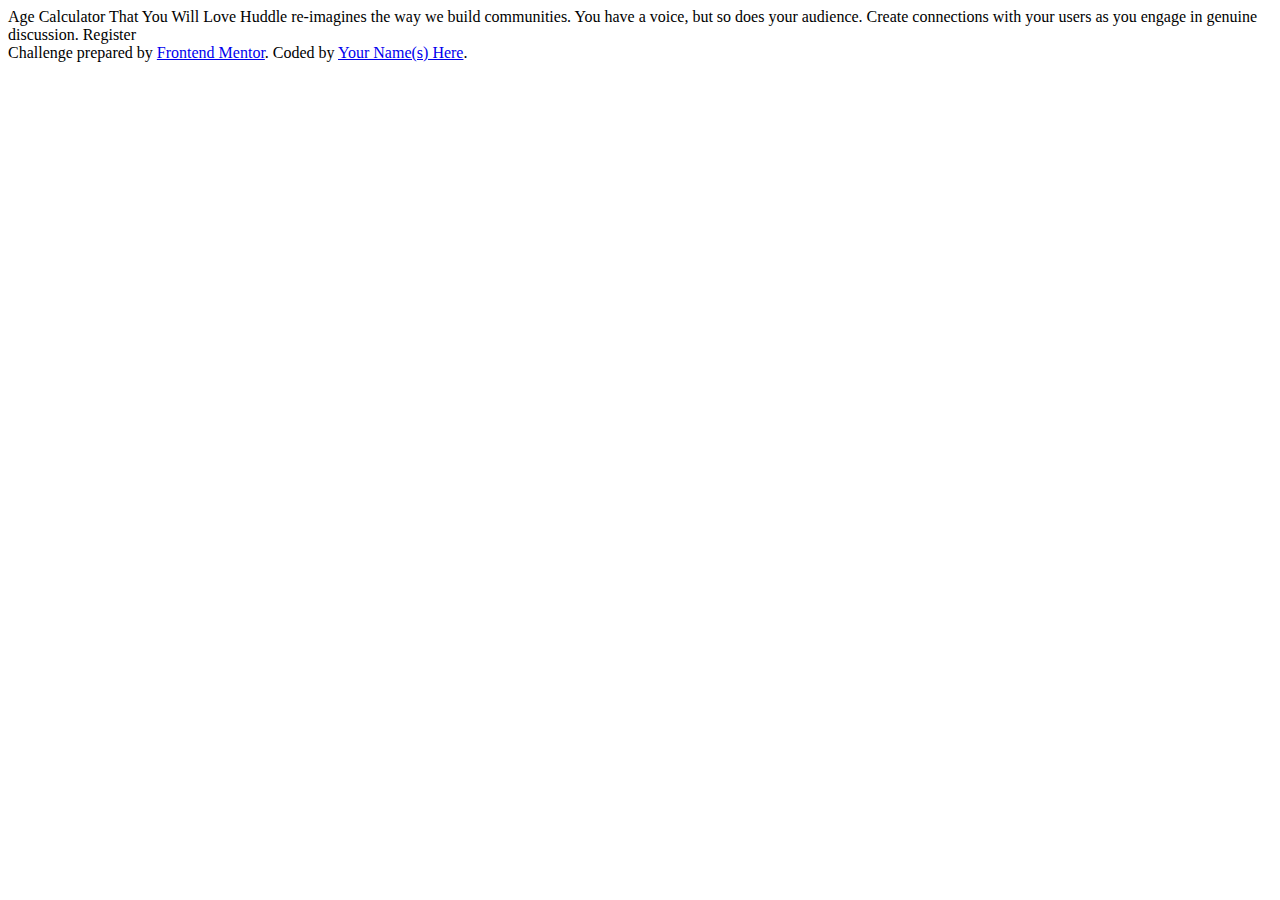
==== landing-page-with-single-introductory-section-master/index.html @ 47a3b126 "Foundation" ====
<!DOCTYPE html>
<html lang="en">
<head>
  <meta charset="UTF-8">
  <meta name="viewport" content="width=device-width, initial-scale=1.0"> <!-- displays site properly based on user's device -->
  <link rel="icon" type="image/png" sizes="32x32" href="./images/favicon-32x32.png">
  <title>Group 2 Project - Age calculator landing page</title>
</head>
<body>

  Age Calculator That You Will Love

  Huddle re-imagines the way we build communities. You have a voice, but so does your audience. 
  Create connections with your users as you engage in genuine discussion. 

  Register

  <!-- Project credits -->
  <footer>
    <div class="attribution">
      Challenge prepared by <a href="https://www.frontendmentor.io?ref=challenge" target="_blank">Frontend Mentor</a>.
      Coded by <a href="#">Your Name(s) Here</a>.
    </div>
  </footer>
</body>
</html>
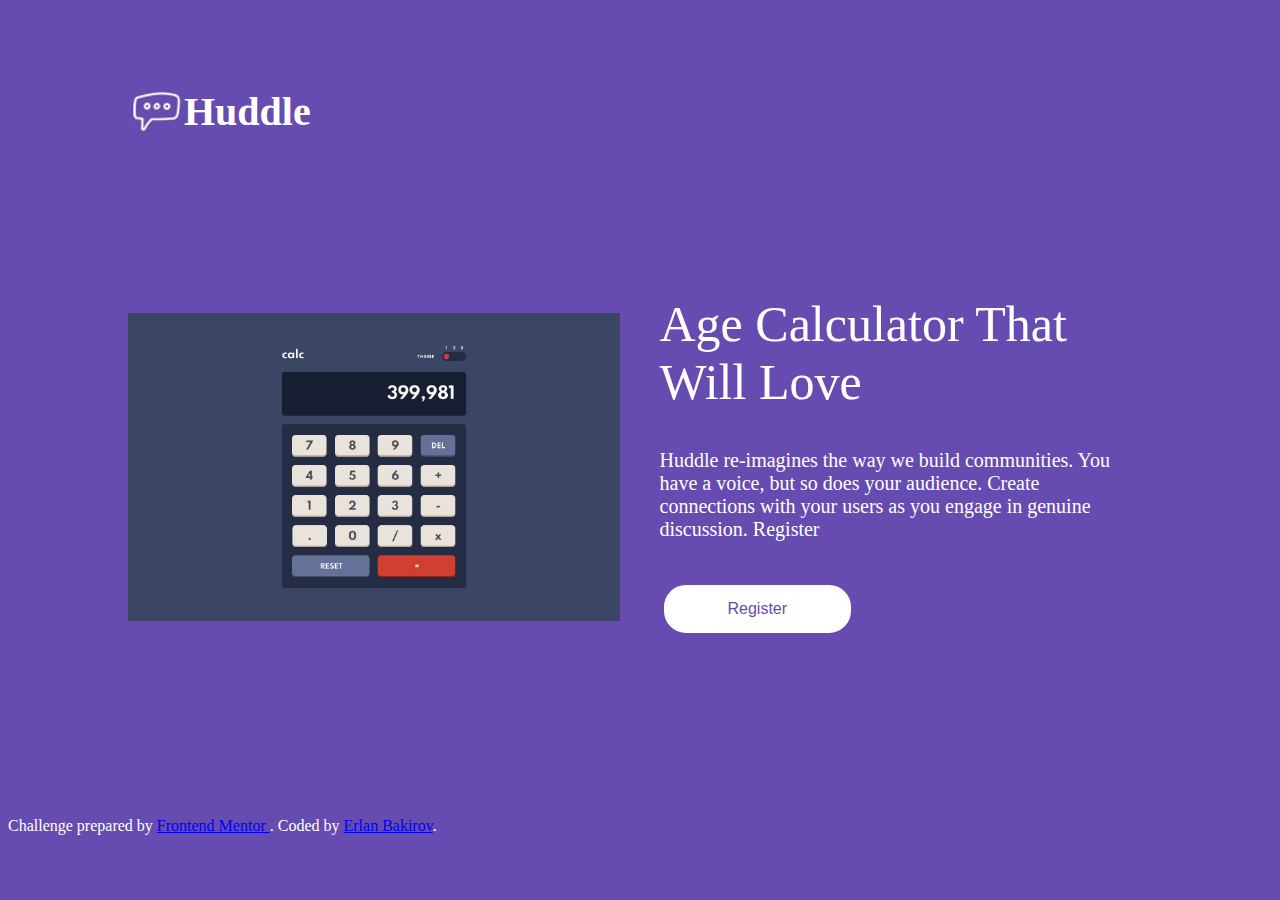
==== commit 669d7afc: "fisrt layout" ====
--- a/landing-page-with-single-introductory-section-master/index.html
+++ b/landing-page-with-single-introductory-section-master/index.html
@@ -1,26 +1,46 @@
 <!DOCTYPE html>
 <html lang="en">
-<head>
-  <meta charset="UTF-8">
-  <meta name="viewport" content="width=device-width, initial-scale=1.0"> <!-- displays site properly based on user's device -->
-  <link rel="icon" type="image/png" sizes="32x32" href="./images/favicon-32x32.png">
-  <title>Group 2 Project - Age calculator landing page</title>
-</head>
-<body>
+  <head>
+    <meta charset="UTF-8" />
+    <meta name="viewport" content="width=device-width, initial-scale=1.0" />
+    <title>Desert Storm</title>
+    <link
+      rel="icon"
+      type="image/png"
+      sizes="32x32"
+      href="./images/favicon-32x32.png"
+    />
+    <link rel="stylesheet" href="css/style.css" />
+  </head>
+  <body>
+    <article class="flex-container">
+      <img src="images/icon-chat.png" class="icon" />
+      <h1 class="myHeader lines-up">Huddle</h1>
+    </article>
+    <article class="flex-container lines-down">
+      <img src="./images/calculator1.jpg" width="48%" />
+      <div class="padding">
+        <p class="big">Age Calculator That Will Love</p>
+        <br />
+        <p class="medium">
+          Huddle re-imagines the way we build communities. You have a voice, but
+          so does your audience. Create connections with your users as you
+          engage in genuine discussion. Register
+        </p>
+        <br />
+        <form action="">
+          <button type="submit" class="shadow transformation">Register</button>
+        </form>
+      </div>
+    </article>
 
-  Age Calculator That You Will Love
-
-  Huddle re-imagines the way we build communities. You have a voice, but so does your audience. 
-  Create connections with your users as you engage in genuine discussion. 
-
-  Register
-
-  <!-- Project credits -->
-  <footer>
-    <div class="attribution">
-      Challenge prepared by <a href="https://www.frontendmentor.io?ref=challenge" target="_blank">Frontend Mentor</a>.
-      Coded by <a href="#">Your Name(s) Here</a>.
-    </div>
-  </footer>
-</body>
-</html>+    <br />
+    <footer>
+      <div class="attribution">
+        Challenge prepared by
+        <a href="https://github.com/Idjid" target="_blank">Frontend Mentor </a>.
+        Coded by <a href="#">Erlan Bakirov</a>.
+      </div>
+    </footer>
+  </body>
+</html>
--- a/landing-page-with-single-introductory-section-master/css/style.css
+++ b/landing-page-with-single-introductory-section-master/css/style.css
@@ -0,0 +1,67 @@
+.flex-container {
+  display: flex;
+  align-items: center;
+}
+.lines-down {
+  margin: 80px;
+  margin-top: 0;
+  padding: 40px;
+}
+.lines-up {
+  margin-top: 80px;
+  margin-bottom: 80px;
+  font-size: 40px;
+}
+.padding {
+  padding: 40px;
+}
+.icon {
+  margin: 0;
+  margin-left: 80px;
+  padding: 0;
+  padding-left: 40px;
+}
+.big {
+  font-size: 50px;
+  margin: 0;
+}
+.medium {
+  font-size: 20px;
+}
+button {
+  background-color: #e980e7;
+  border: none;
+  color: white;
+  padding: 15px 64px;
+  text-align: center;
+  text-decoration: none;
+  display: inline-block;
+  font-size: 16px;
+  margin: 4px 2px;
+  cursor: pointer;
+  transition-duration: 0.4s;
+  border-radius: 24px;
+}
+.transformation {
+  background-color: white;
+  color: #664cb1;
+  border: 2px solid #664cb1;
+}
+.transformation:hover {
+  background-color: #e980e7;
+  color: white;
+}
+
+.shadow:hover {
+  box-shadow: 0 12px 16px 0 rgba(0, 0, 0, 0.24),
+    0 17px 50px 0 rgba(0, 0, 0, 0.19);
+}
+
+body {
+  background-color: #664cb1;
+  color: white;
+}
+.myHeader {
+  background-color: #664cb1;
+  text-align: left;
+}
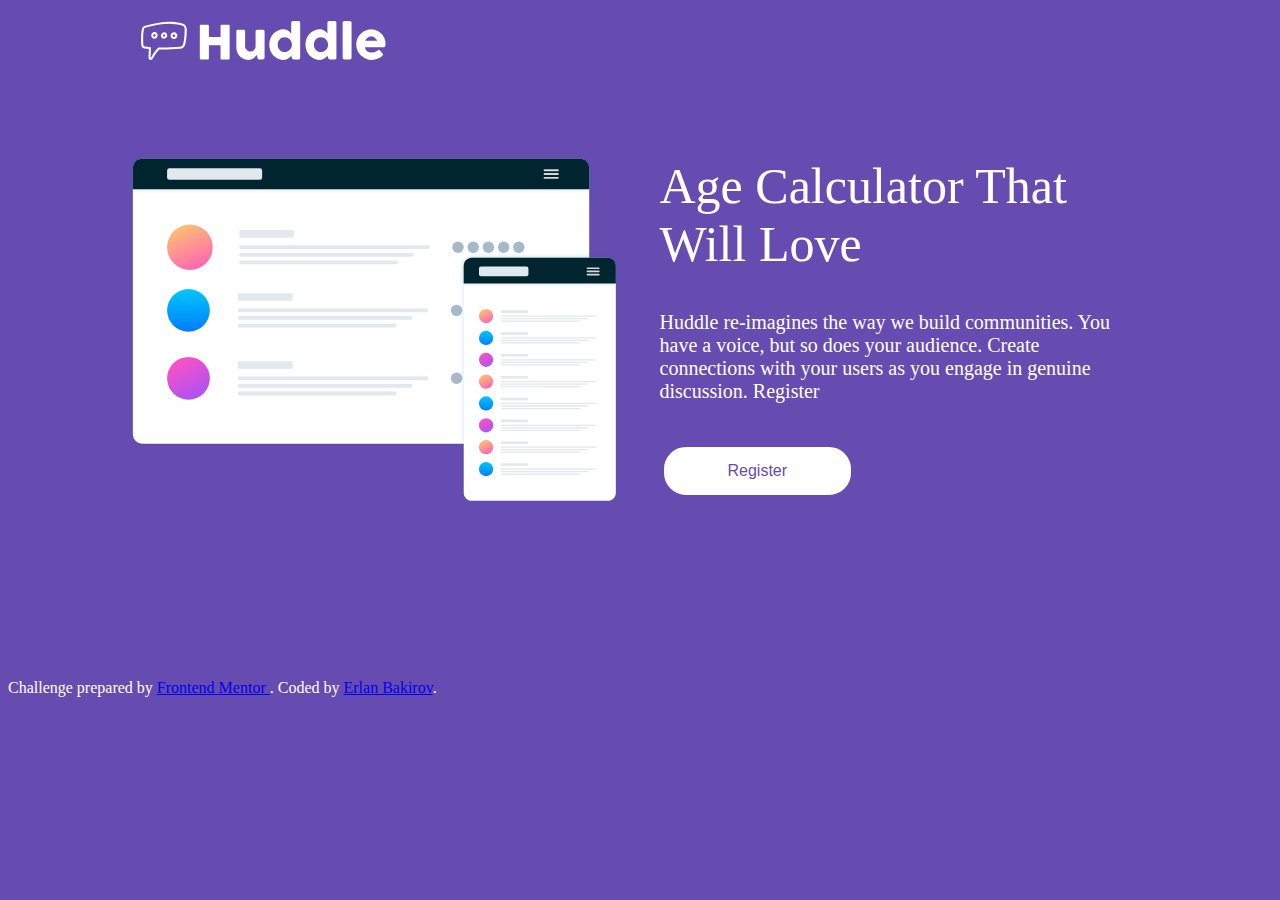
==== commit f8343220: "fixes" ====
--- a/landing-page-with-single-introductory-section-master/index.html
+++ b/landing-page-with-single-introductory-section-master/index.html
@@ -12,13 +12,17 @@
     />
     <link rel="stylesheet" href="css/style.css" />
   </head>
+  <!-- <style>
+    body {
+      background: url("images/bg-desktop.svg");
+      background-repeat: no-repeat;
+      background-size: cover;
+    }
+  </style> -->
   <body>
-    <article class="flex-container">
-      <img src="images/icon-chat.png" class="icon" />
-      <h1 class="myHeader lines-up">Huddle</h1>
-    </article>
+    <img src="images/logo.svg" class="icon" />
     <article class="flex-container lines-down">
-      <img src="./images/calculator1.jpg" width="48%" />
+      <img src="./images/illustration-mockups.svg" width="48%" />
       <div class="padding">
         <p class="big">Age Calculator That Will Love</p>
         <br />
@@ -33,10 +37,9 @@
         </form>
       </div>
     </article>
-
     <br />
     <footer>
-      <div class="attribution">
+      <div>
         Challenge prepared by
         <a href="https://github.com/Idjid" target="_blank">Frontend Mentor </a>.
         Coded by <a href="#">Erlan Bakirov</a>.
--- a/landing-page-with-single-introductory-section-master/css/style.css
+++ b/landing-page-with-single-introductory-section-master/css/style.css
@@ -6,11 +6,6 @@
   margin: 80px;
   margin-top: 0;
   padding: 40px;
-}
-.lines-up {
-  margin-top: 80px;
-  margin-bottom: 80px;
-  font-size: 40px;
 }
 .padding {
   padding: 40px;
@@ -61,6 +56,7 @@
   background-color: #664cb1;
   color: white;
 }
+
 .myHeader {
   background-color: #664cb1;
   text-align: left;
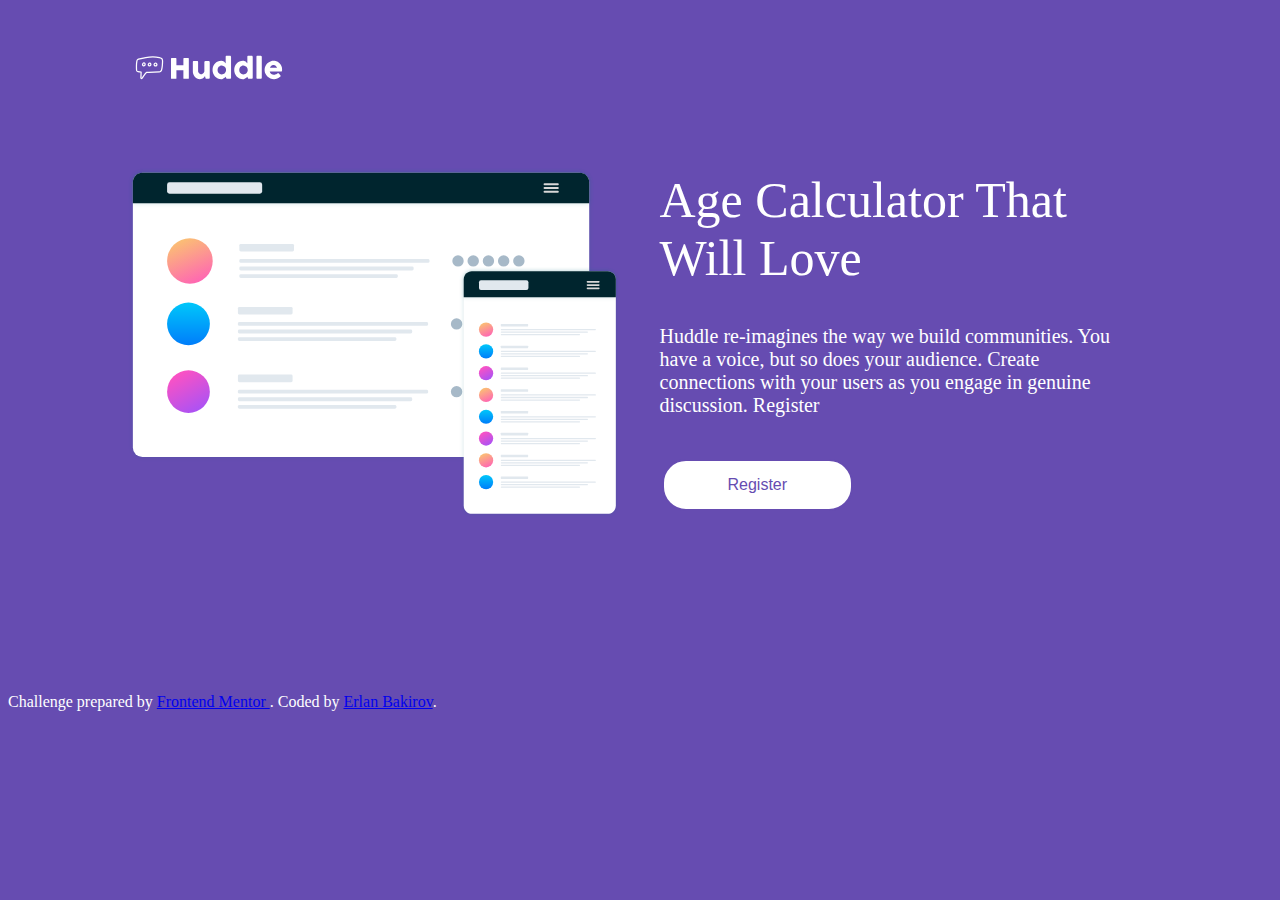
==== commit a3e8f711: "near the end" ====
--- a/landing-page-with-single-introductory-section-master/index.html
+++ b/landing-page-with-single-introductory-section-master/index.html
@@ -20,7 +20,7 @@
     }
   </style> -->
   <body>
-    <img src="images/logo.svg" class="icon" />
+    <img src="images/logo.svg" class="icon" width="12.5%" />
     <article class="flex-container lines-down">
       <img src="./images/illustration-mockups.svg" width="48%" />
       <div class="padding">
--- a/landing-page-with-single-introductory-section-master/css/style.css
+++ b/landing-page-with-single-introductory-section-master/css/style.css
@@ -15,6 +15,7 @@
   margin-left: 80px;
   padding: 0;
   padding-left: 40px;
+  padding-top: 40px;
 }
 .big {
   font-size: 50px;
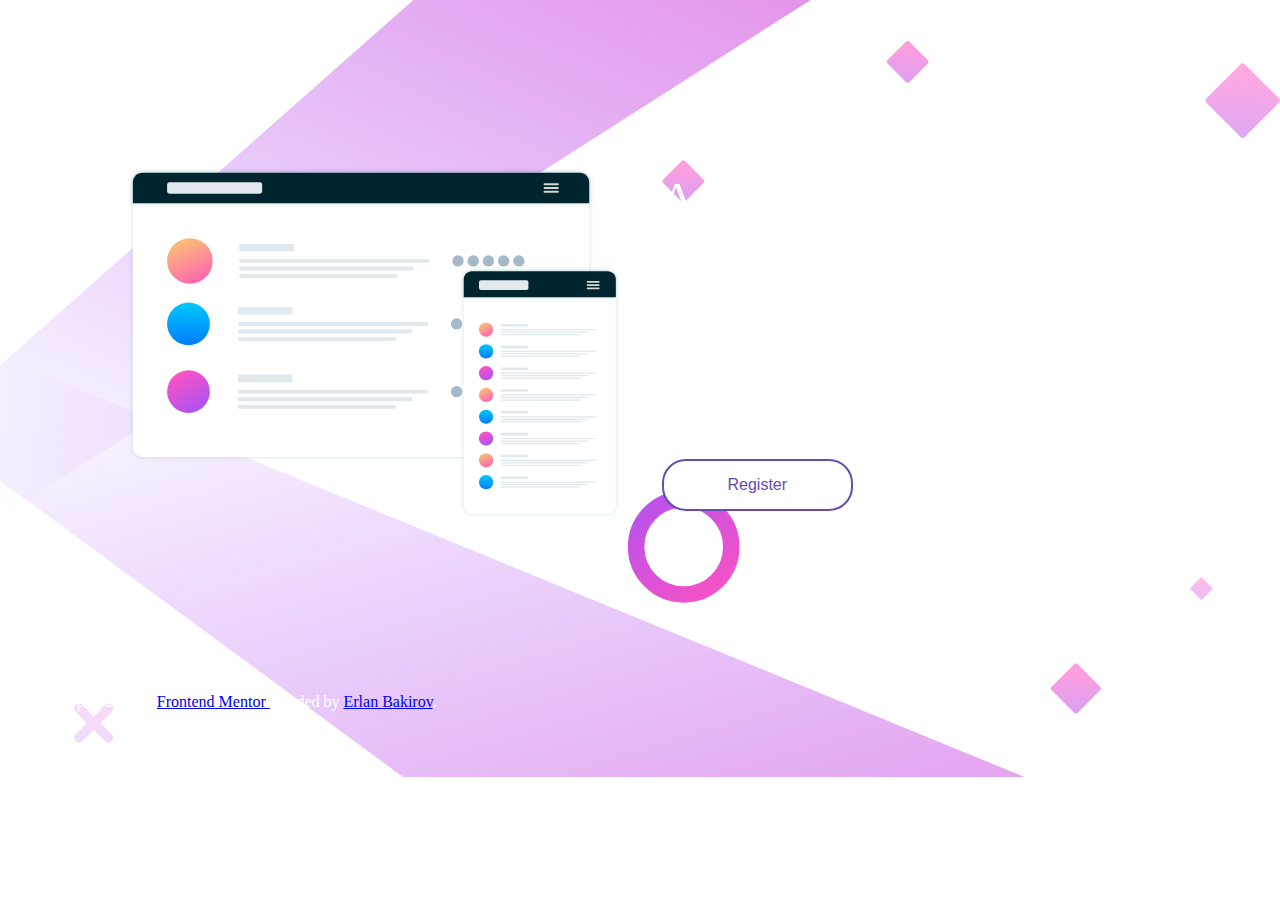
==== commit 99c4dc65: "last mistakes" ====
--- a/landing-page-with-single-introductory-section-master/index.html
+++ b/landing-page-with-single-introductory-section-master/index.html
@@ -12,13 +12,13 @@
     />
     <link rel="stylesheet" href="css/style.css" />
   </head>
-  <!-- <style>
+  <style>
     body {
       background: url("images/bg-desktop.svg");
       background-repeat: no-repeat;
       background-size: cover;
     }
-  </style> -->
+  </style>
   <body>
     <img src="images/logo.svg" class="icon" width="12.5%" />
     <article class="flex-container lines-down">
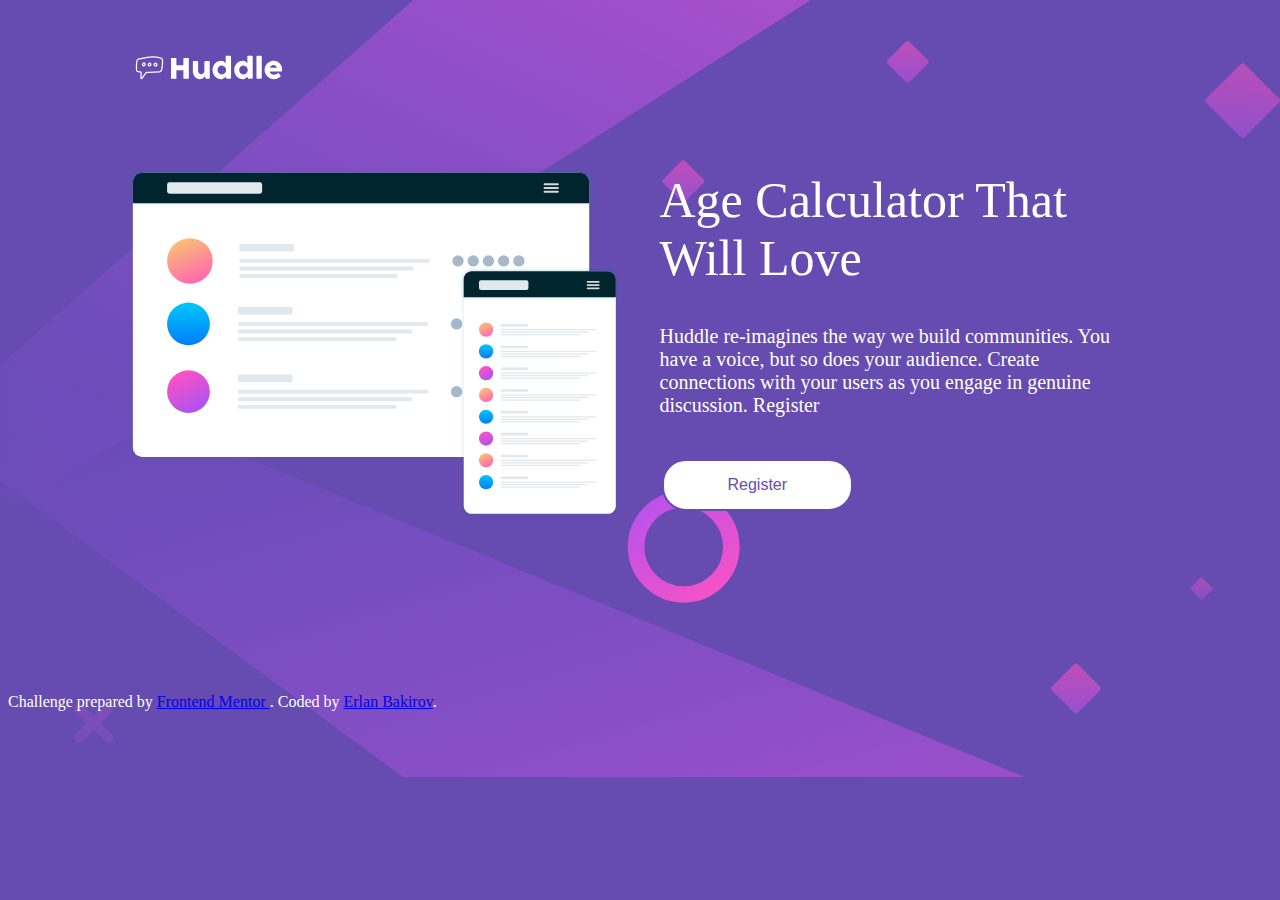
==== commit e01e4baf: "finally!" ====
--- a/landing-page-with-single-introductory-section-master/index.html
+++ b/landing-page-with-single-introductory-section-master/index.html
@@ -17,6 +17,7 @@
       background: url("images/bg-desktop.svg");
       background-repeat: no-repeat;
       background-size: cover;
+      background-color: #664cb1;
     }
   </style>
   <body>
